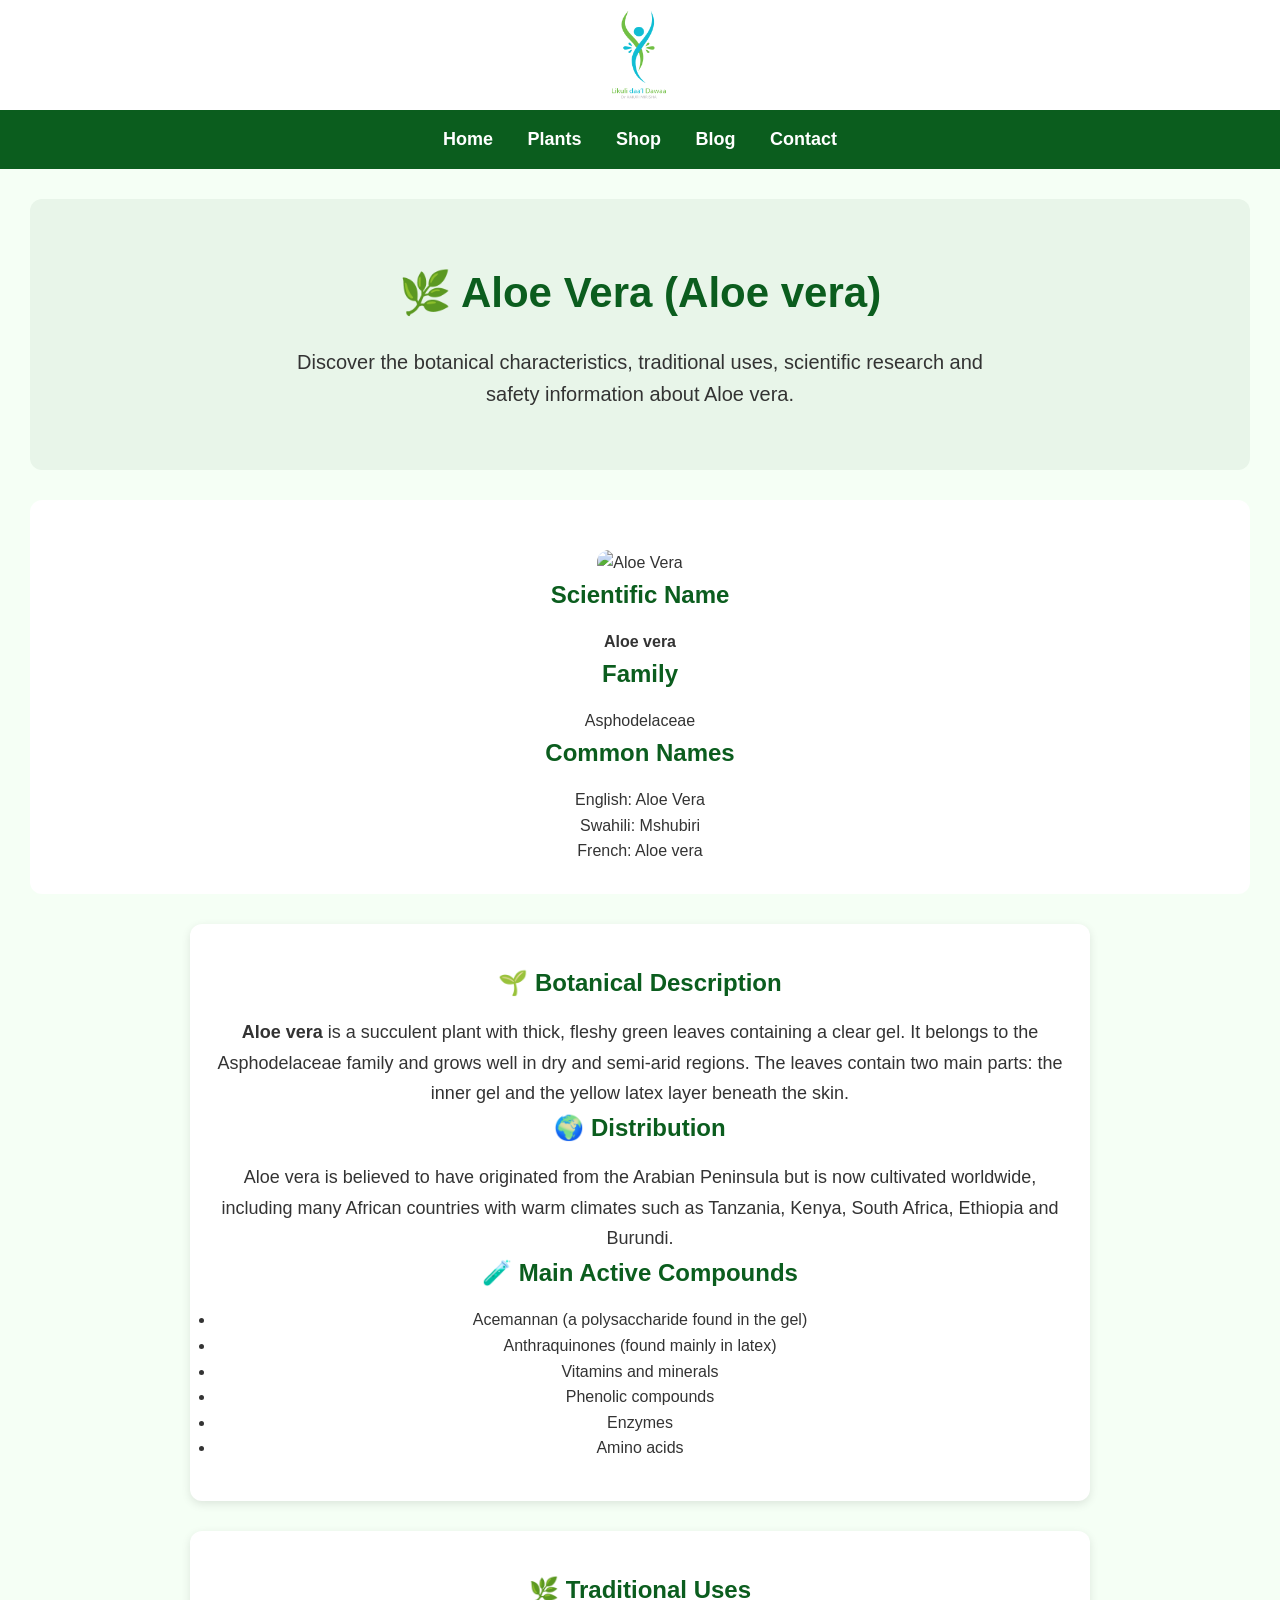
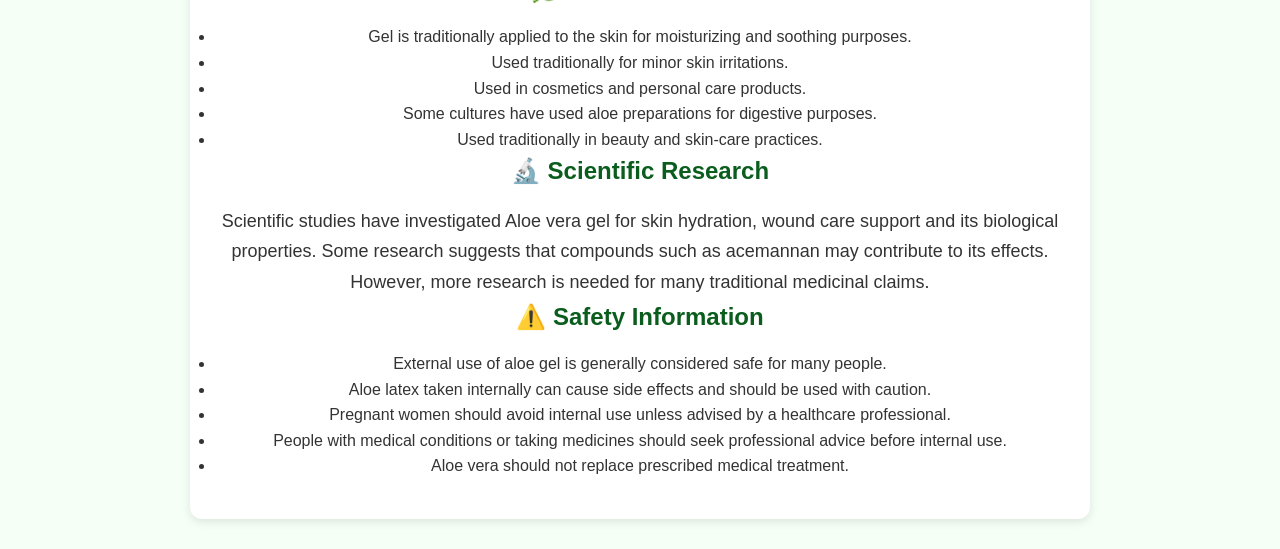
==== Aloe-vera.html @ 059dfc00 "Create Aloe-vera.html" ====
<!DOCTYPE html>
<html lang="en">

<head>
    <meta charset="UTF-8">
    <meta name="viewport" content="width=device-width, initial-scale=1.0">

    <title>Aloe Vera - MitiAfrica</title>

    <link rel="icon" type="image/png" href="images/favicon.png">
    <link rel="stylesheet" href="style.css">
</head>

<body>

<header>
    <img src="images/docteur.png" alt="MitiAfrica Logo">
</header>

<nav>
    <a href="index.html">Home</a>
    <a href="plants.html">Plants</a>
    <a href="shop.html">Shop</a>
    <a href="blog.html">Blog</a>
    <a href="contact.html">Contact</a>
</nav>

<section class="hero">

    <h1>🌿 Aloe Vera (Aloe vera)</h1>

    <p>
        Discover the botanical characteristics, traditional uses,
        scientific research and safety information about Aloe vera.
    </p>

</section>

<section class="about">

    <img src="images/aloe-vera.jpg" alt="Aloe Vera">

    <h2>Scientific Name</h2>
    <p><strong>Aloe vera</strong></p>

    <h2>Family</h2>
    <p>Asphodelaceae</p>

    <h2>Common Names</h2>

    <p>
        English: Aloe Vera<br>
        Swahili: Mshubiri<br>
        French: Aloe vera
    </p>

</section>
<section class="research">

    <h2>🌱 Botanical Description</h2>

    <p>
        <strong>Aloe vera</strong> is a succulent plant with thick,
        fleshy green leaves containing a clear gel. It belongs to the
        Asphodelaceae family and grows well in dry and semi-arid regions.
        The leaves contain two main parts: the inner gel and the yellow
        latex layer beneath the skin.
    </p>

    <h2>🌍 Distribution</h2>

    <p>
        Aloe vera is believed to have originated from the Arabian Peninsula
        but is now cultivated worldwide, including many African countries
        with warm climates such as Tanzania, Kenya, South Africa, Ethiopia
        and Burundi.
    </p>

    <h2>🧪 Main Active Compounds</h2>

    <ul>
        <li>Acemannan (a polysaccharide found in the gel)</li>
        <li>Anthraquinones (found mainly in latex)</li>
        <li>Vitamins and minerals</li>
        <li>Phenolic compounds</li>
        <li>Enzymes</li>
        <li>Amino acids</li>
    </ul>

</section>


<section class="research">

    <h2>🌿 Traditional Uses</h2>

    <ul>
        <li>Gel is traditionally applied to the skin for moisturizing and soothing purposes.</li>
        <li>Used traditionally for minor skin irritations.</li>
        <li>Used in cosmetics and personal care products.</li>
        <li>Some cultures have used aloe preparations for digestive purposes.</li>
        <li>Used traditionally in beauty and skin-care practices.</li>
    </ul>


    <h2>🔬 Scientific Research</h2>

    <p>
        Scientific studies have investigated Aloe vera gel for skin
        hydration, wound care support and its biological properties.
        Some research suggests that compounds such as acemannan may
        contribute to its effects. However, more research is needed
        for many traditional medicinal claims.
    </p>


    <h2>⚠️ Safety Information</h2>

    <ul>
        <li>External use of aloe gel is generally considered safe for many people.</li>
        <li>Aloe latex taken internally can cause side effects and should be used with caution.</li>
        <li>Pregnant women should avoid internal use unless advised by a healthcare professional.</li>
        <li>People with medical conditions or taking medicines should seek professional advice before internal use.</li>
        <li>Aloe vera should not replace prescribed medical treatment.</li>
    </ul>

</section>
---- style.css ----
/* =========================
   MITIAFRICA STYLE.CSS
========================= */

* {
    margin: 0;
    padding: 0;
    box-sizing: border-box;
}

body {
    background-color: #f5fff5;
    font-family: Arial, sans-serif;
    color: #333;
    line-height: 1.6;
}

/* =========================
   HEADER
========================= */

header {
    background-color: white;
    text-align: center;
    padding: 10px;
}

header img {
    width: 90px;
    height: auto;
    display: block;
    margin: auto;
}

/* =========================
   NAVIGATION
========================= */

nav {
    background-color: #0b5d1e;
    text-align: center;
    padding: 15px;
    position: sticky;
    top: 0;
    z-index: 1000;
}

nav a {
    color: white;
    text-decoration: none;
    margin: 0 15px;
    font-size: 18px;
    font-weight: bold;
}

nav a:hover {
    color: #90ee90;
}

/* =========================
   HERO
========================= */

.hero {
    background-color: #e8f5e9;
    text-align: center;
    padding: 60px 20px;
}

.hero h1 {
    color: #0b5d1e;
    font-size: 42px;
    margin-bottom: 20px;
}

.hero p {
    font-size: 20px;
    max-width: 700px;
    margin: auto;
}

.hero-logo {
    width: 180px;
    margin-bottom: 20px;
}

/* =========================
   BUTTONS
========================= */

.btn,
button {
    display: inline-block;
    background-color: #0b5d1e;
    color: white;
    text-decoration: none;
    border: none;
    border-radius: 8px;
    padding: 12px 24px;
    margin-top: 20px;
    font-size: 16px;
    cursor: pointer;
}

.btn:hover,
button:hover {
    background-color: #15803d;
}
/* =========================
   SECTIONS
========================= */

section {
    background-color: white;
    margin: 30px;
    padding: 30px;
    border-radius: 12px;
}

section h2 {
    color: #0b5d1e;
    margin-bottom: 15px;
}

/* =========================
   ABOUT
========================= */

.about {
    text-align: center;
}

.about img {
    width: 300px;
    max-width: 100%;
    border-radius: 12px;
    margin-top: 20px;
}

/* =========================
   FEATURED PLANTS
========================= */

.featured-plants {
    display: flex;
    flex-wrap: wrap;
    justify-content: center;
    gap: 25px;
    padding: 40px 20px;
}

.featured-plants h2 {
    width: 100%;
    text-align: center;
    color: #0b5d1e;
    margin-bottom: 20px;
}

/* =========================
   PLANT CARDS
========================= */

.plant-card {
    width: 280px;
    background: white;
    border-radius: 12px;
    padding: 20px;
    text-align: center;
    box-shadow: 0 3px 10px rgba(0,0,0,0.1);
}

.plant-card img {
    width: 100%;
    height: 200px;
    object-fit: cover;
    border-radius: 10px;
}

.plant-card h3 {
    color: #0b5d1e;
    margin: 15px 0 10px;
}

.plant-card p {
    margin-bottom: 15px;
}

/* =========================
   SEARCH
========================= */

.search-box {
    text-align: center;
    margin: 30px auto;
}

.search-box input {
    width: 80%;
    max-width: 450px;
    padding: 14px;
    font-size: 18px;
    border: 2px solid #0b5d1e;
    border-radius: 10px;
    outline: none;
}

.search-box input:focus {
    box-shadow: 0 0 8px rgba(11,93,30,0.4);
}

/* =========================
   CATEGORIES
========================= */

.categories {
    text-align: center;
    margin: 30px auto;
}

.categories h2 {
    color: #0b5d1e;
    margin-bottom: 20px;
}

.categories button {
    margin: 8px;
}
/* =========================
   RESEARCH
========================= */

.research {
    background-color: white;
    padding: 40px 25px;
    margin: 30px auto;
    max-width: 900px;
    border-radius: 12px;
    text-align: center;
    box-shadow: 0 3px 10px rgba(0,0,0,0.1);
}

.research h2 {
    color: #0b5d1e;
    margin-bottom: 15px;
}

.research p {
    font-size: 18px;
    line-height: 1.7;
}

/* =========================
   CONTACT
========================= */

.contact {
    background-color: white;
    padding: 40px 25px;
    margin: 30px auto;
    max-width: 900px;
    border-radius: 12px;
    text-align: center;
    box-shadow: 0 3px 10px rgba(0,0,0,0.1);
}

.contact h2 {
    color: #0b5d1e;
    margin-bottom: 15px;
}

.contact p {
    font-size: 18px;
    line-height: 1.7;
}
/*statistics*/
.stats {
    display: flex;
    justify-content: center;
    flex-wrap: wrap;
    gap: 20px;
    margin: 40px 20px;
}

.stat-card {
    background: #e8f5e9;
    border-radius: 12px;
    padding: 25px;
    width: 180px;
    text-align: center;
    box-shadow: 0 3px 10px rgba(0,0,0,0.1);
}

.stat-card h2 {
    color: #0b5d1e;
    font-size: 40px;
    margin-bottom: 10px;
}

.stat-card p {
    font-size: 18px;
}
.contact form {
    max-width: 700px;
    margin: auto;
}

.contact input,
.contact textarea {
    width: 100%;
    padding: 14px;
    border: 2px solid #0b5d1e;
    border-radius: 8px;
    font-size: 16px;
    margin-bottom: 15px;
    font-family: Arial, sans-serif;
}

.contact textarea {
    resize: vertical;
}
/* =========================
   FOOTER
========================= */

footer {
    background-color: #0b5d1e;
    color: white;
    text-align: center;
    padding: 30px 20px;
    margin-top: 50px;
}

footer h3 {
    margin-bottom: 10px;
}

footer p {
    margin: 5px 0;
}

/* =========================
   RESPONSIVE DESIGN
========================= */

@media (max-width: 768px) {

   nav {
    display: flex;
    justify-content: center;
    flex-wrap: wrap;
    gap: 15px;
}

nav a {
    display: inline-block;
    margin: 5px;
} 
    .hero h1 {
        font-size: 32px;
    }

    .hero p {
        font-size: 16px;
    }

    .plant-card {
        width: 90%;
    }

    section,
    .about,
    .research,
    .contact {
        margin: 15px;
        padding: 20px;
    }

    header img {
        width: 70px;
    }

    .featured-plants {
        flex-direction: column;
        align-items: center;
    }

    .search-box input {
        width: 95%;
    }
        }
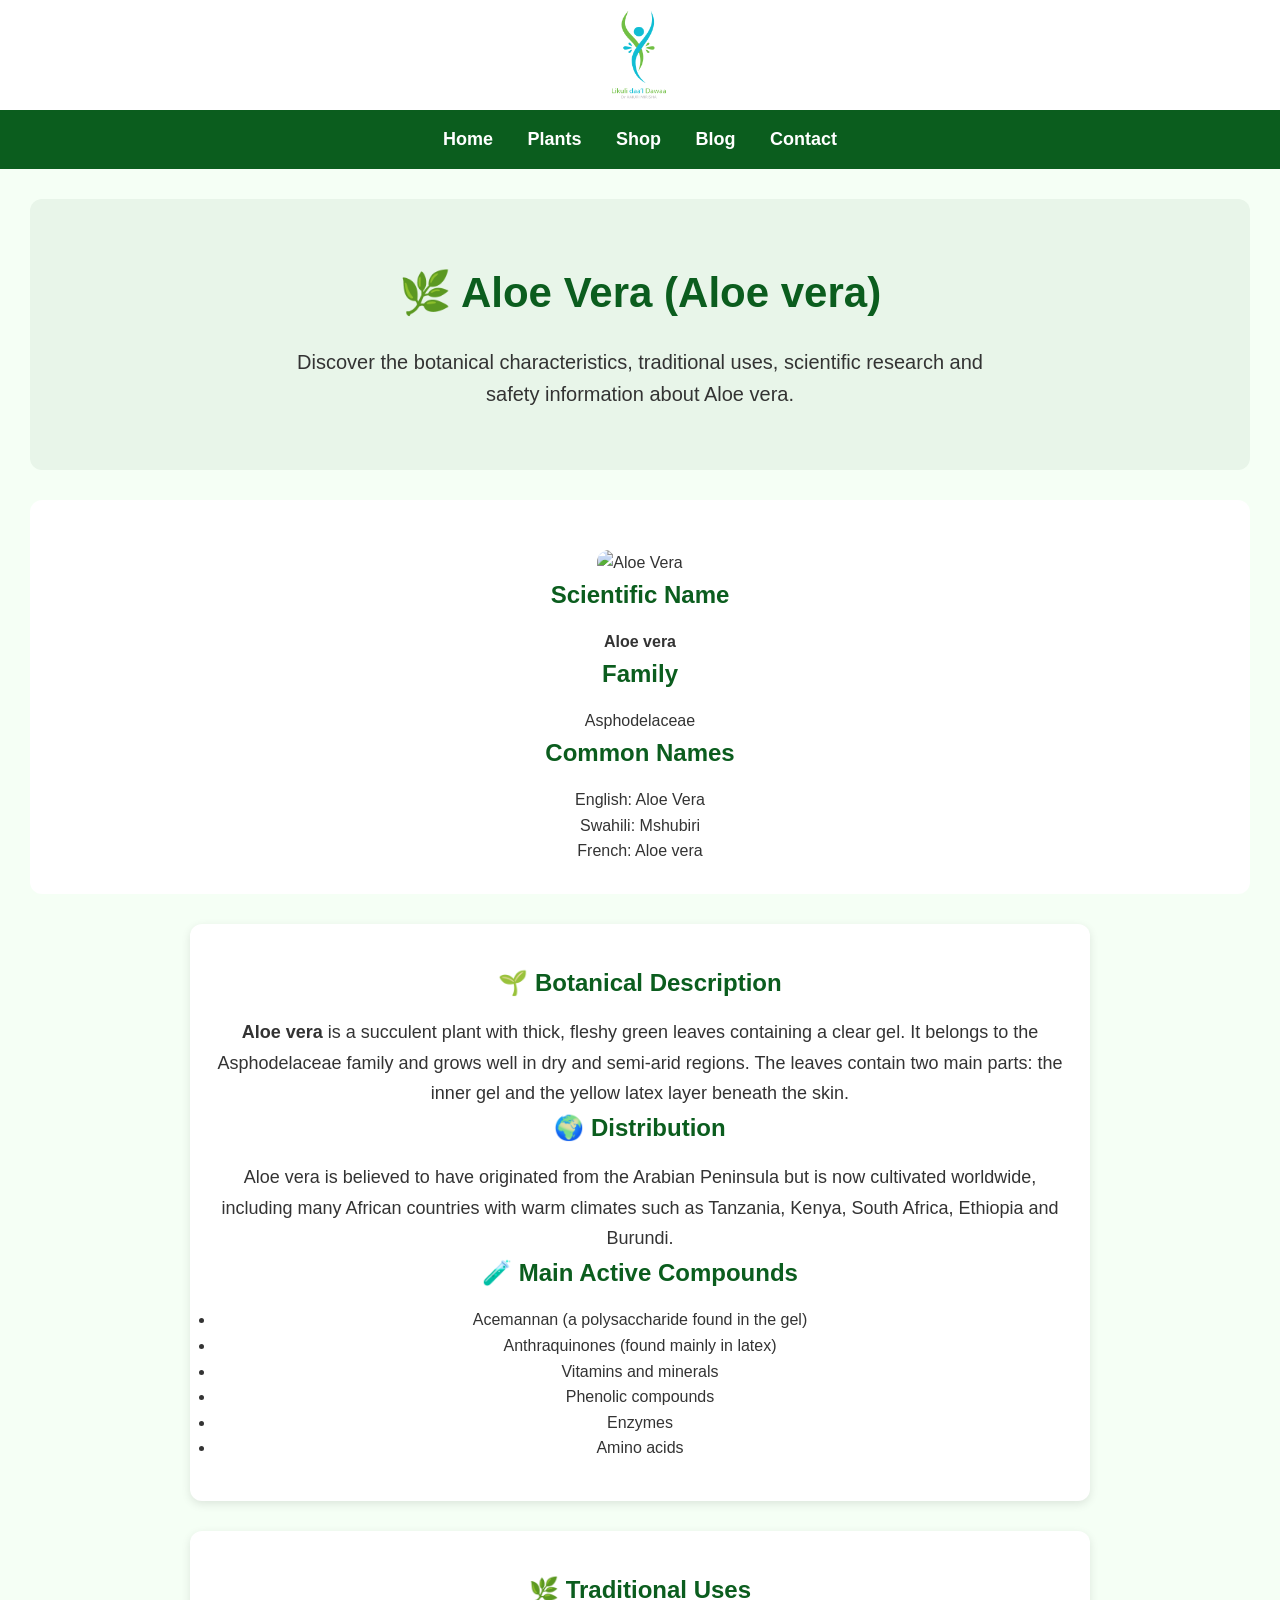
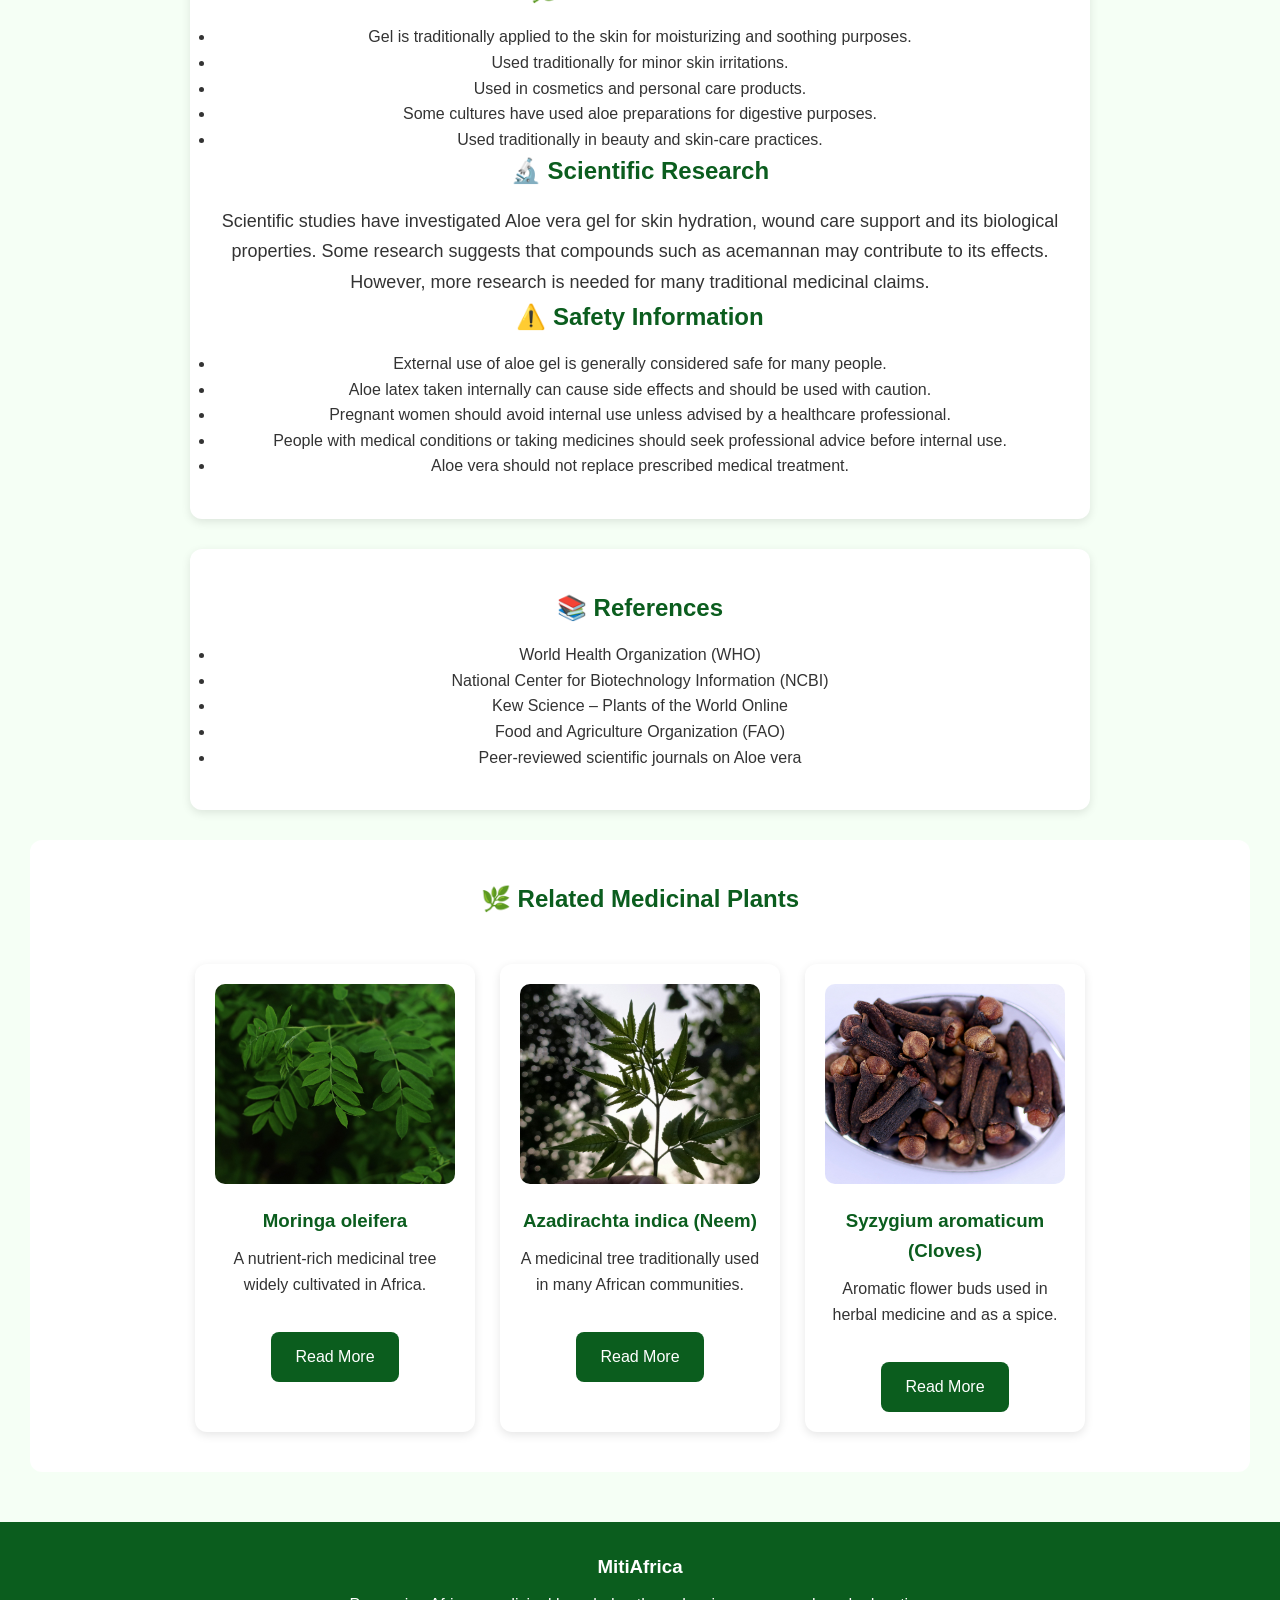
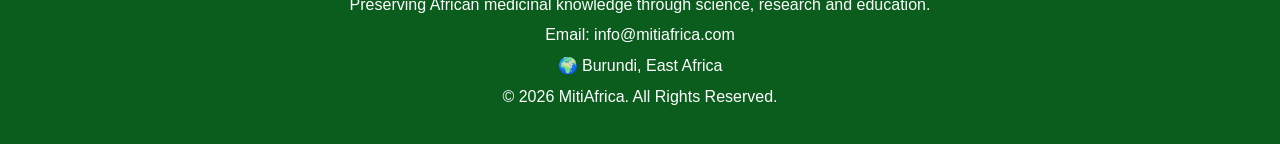
==== commit 8f722a93: "Update Aloe-vera.html" ====
--- a/Aloe-vera.html
+++ b/Aloe-vera.html
@@ -125,3 +125,63 @@
     </ul>
 
 </section>
+<section class="research">
+
+    <h2>📚 References</h2>
+
+    <ul>
+        <li>World Health Organization (WHO)</li>
+        <li>National Center for Biotechnology Information (NCBI)</li>
+        <li>Kew Science – Plants of the World Online</li>
+        <li>Food and Agriculture Organization (FAO)</li>
+        <li>Peer-reviewed scientific journals on Aloe vera</li>
+    </ul>
+
+</section>
+
+<section class="featured-plants">
+
+    <h2>🌿 Related Medicinal Plants</h2>
+
+    <div class="plant-card">
+        <img src="images/moringa.jpg" alt="Moringa">
+        <h3>Moringa oleifera</h3>
+        <p>A nutrient-rich medicinal tree widely cultivated in Africa.</p>
+        <a href="moringa.html" class="btn">Read More</a>
+    </div>
+
+    <div class="plant-card">
+        <img src="images/neem.jpg" alt="Neem">
+        <h3>Azadirachta indica (Neem)</h3>
+        <p>A medicinal tree traditionally used in many African communities.</p>
+        <a href="neem.html" class="btn">Read More</a>
+    </div>
+
+    <div class="plant-card">
+        <img src="images/cloves.jpg" alt="Cloves">
+        <h3>Syzygium aromaticum (Cloves)</h3>
+        <p>Aromatic flower buds used in herbal medicine and as a spice.</p>
+        <a href="cloves.html" class="btn">Read More</a>
+    </div>
+
+</section>
+
+<footer>
+
+    <h3>MitiAfrica</h3>
+
+    <p>
+        Preserving African medicinal knowledge through science,
+        research and education.
+    </p>
+
+    <p>Email: info@mitiafrica.com</p>
+
+    <p>🌍 Burundi, East Africa</p>
+
+    <p>© 2026 MitiAfrica. All Rights Reserved.</p>
+
+</footer>
+
+</body>
+</html>
